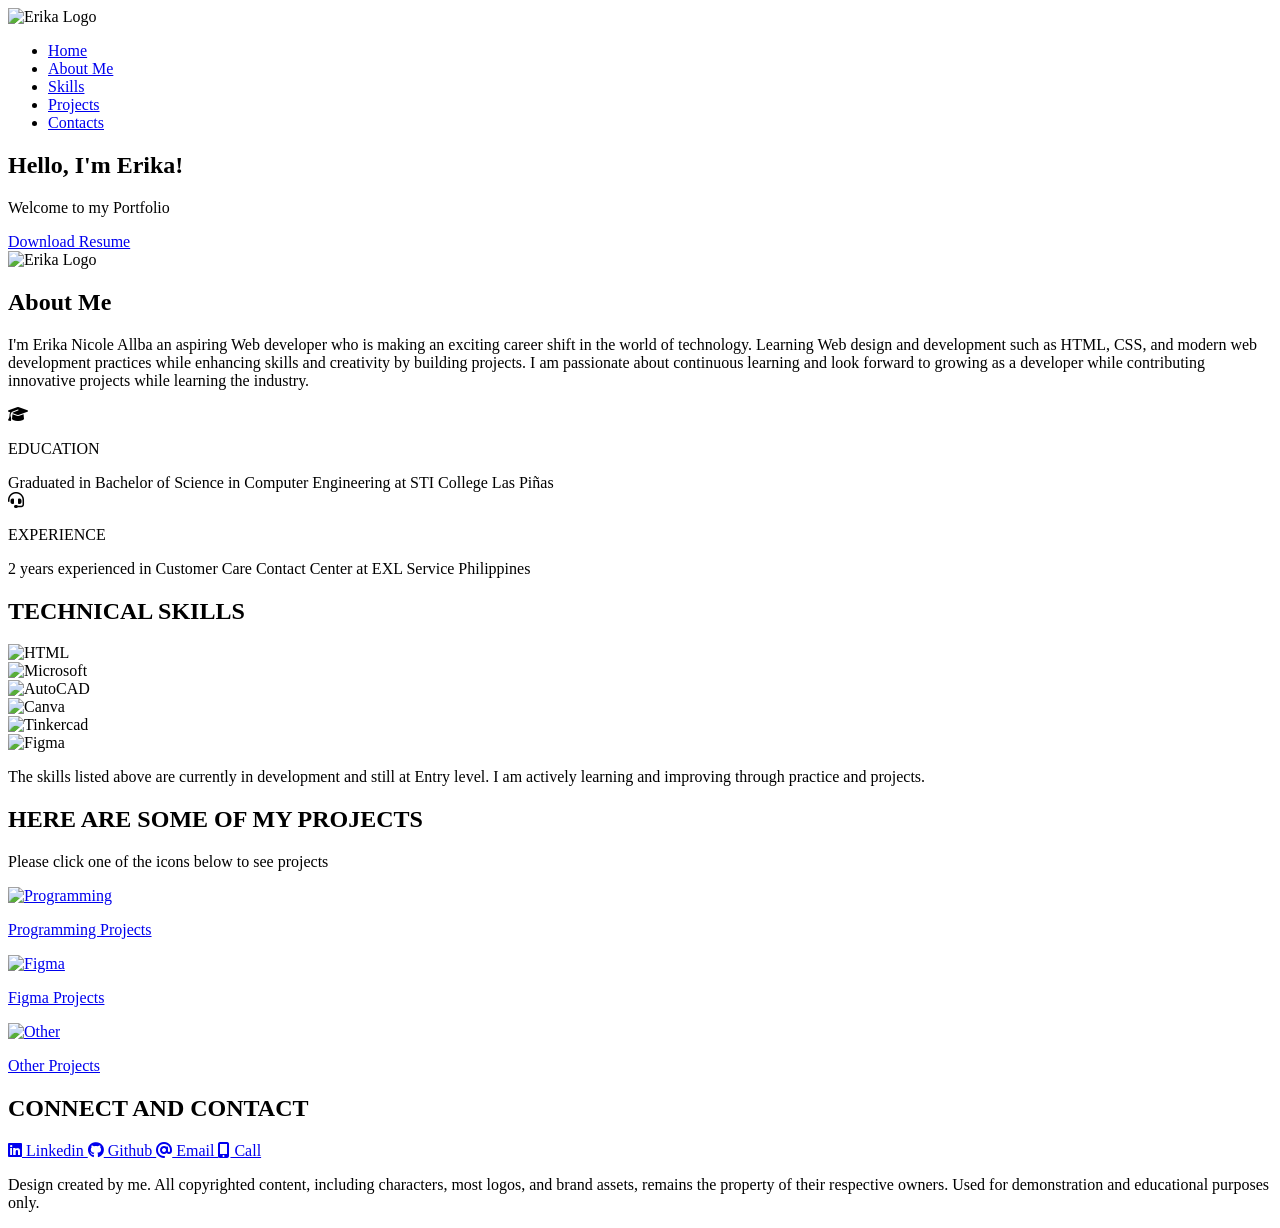
==== index.html @ 84fecc39 "Update index.html" ====
<!DOCTYPE html>
<html lang="en">
<head>
    <meta name="viewport" content="width=device-width, initial-scale=1.0">
    <link rel="stylesheet" href="main.css">  
    <link rel="stylesheet" href="https://cdnjs.cloudflare.com/ajax/libs/font-awesome/6.5.1/css/all.min.css">
</head>
<body>
    <nav id="navbar" class="nav">
        <div class="logo">
    <img src="images/LOGOGO.png" alt="Erika Logo">
    </div> 
        <ul class="nav-list">
          <li>
            <a href="#home">Home</a>
            </li>
            <li>
            <a href="#aboutme">About Me</a>
            </li>
            <li>
            <a href="#skill">Skills</a>
            </li>
          <li>
            <a href="#projects">Projects</a>
            </li>
          <li>
            <a href="#contact">Contacts</a>
            </li>
          </ul>
        </nav>
<!-----------HOME--------------->
    <section id="home" class="home">
        <div class="home-text">
        <h1 class="one">Hello, I'm Erika!</h1>
        <p class="two">Welcome to my Portfolio</p>

            <!--DONT FORGET TO ADD FILE HERE------------>

        <a href="files/Erika_Resume.pdf" download class="resume">
        Download Resume 
        </a>

        </div>
        
        <div class="picture-profile"> <!---DONT FORGET TO CHANGE PHOTO---->
        <img src="images/MePhoto.png" alt="Erika Logo">
         </div> 
         </section>

<!-----------ABOUT ME------------->
    <section id="aboutme" class="aboutme">
        <div class="about-text">
            <h1 class="a">About Me</h1>
            <p class="b">I'm Erika Nicole Allba an aspiring Web developer who is 
                making an exciting career shift in the world of technology. 
                Learning Web design and development such as HTML, CSS, and 
                modern web development practices while enhancing skills and 
                creativity by building projects. I am passionate about continuous 
                learning and look forward to growing as a 
                developer while contributing innovative projects while learning 
                the industry.</p>

            </div>
        <div class="icon-container">

        <div class="icon-card">
         <i class="fa-solid fa-graduation-cap"></i>

         <div class="icon-text">
        <p>EDUCATION</p>
        <span>Graduated in Bachelor of Science in Computer Engineering at STI College Las Piñas</span>
        </div>
        </div>

        <div class="icon-card">
        <i class="fas fa-headset"></i>

        <div class="icon-text">
        <p>EXPERIENCE</p>
        <span>2 years experienced in Customer Care Contact Center at EXL Service Philippines</span>
        </div>
        </div>
    </section>
    

<!-------------SKILLS---------------->
    <section id="skill" class="skill">

    <div class="skill-text">
        <h1>TECHNICAL SKILLS</h1>
    </div>

    <div class="skill-list">

        <div class="skill-img">
            <img src="images/skills/html.png" alt="HTML">
        </div>

        <div class="skill-img">
            <img src="images/skills/microsoft.png" alt="Microsoft">
        </div>

        <div class="skill-img">
            <img src="images/skills/autocad.png" alt="AutoCAD">
        </div>

        <div class="skill-img">
            <img src="images/skills/canva.png" alt="Canva">
        </div>

        <div class="skill-img">
            <img src="images/skills/tinkercad.png" alt="Tinkercad">
        </div>

        <div class="skill-img">
            <img src="images/skills/figma.png" alt="Figma">
        </div>
    </div>

     <div class="skill-note">
            <p> The skills listed above are currently in development and 
                still at Entry level. I am actively learning and 
                improving through practice and projects.
        </div>
</section>

<!-----------------PROJECTS------------->
    <section id="projects">
    <h2 class="section-header">HERE ARE SOME OF MY PROJECTS</h2>
    <p class="section-note">
        Please click one of the icons below to see projects
    </p>

    <div class="project-container">

        <a href="coding.html" class="section-project">
            <img class="section-icons" src="images/coding.png" alt="Programming">
            <p class="project-title">
                <span class="title">Programming Projects</span>
            </p>
        </a>

        <a href="figma.html" class="section-project">
            <img class="section-icons" src="images/figma.png" alt="Figma">
            <p class="project-title">
                <span class="title">Figma Projects</span>
            </p>
        </a>

        <a href="other.html" class="section-project">
            <img class="section-icons" src="images/others.png" alt="Other">
            <p class="project-title">
                <span class="title">Other Projects</span>
            </p>
        </a>

    </div>
</section>

 <!--CONTACTS-->
         <section id="contact" class="contact-section">
          <div class="contact-section-header">
            <h1>CONNECT AND CONTACT</h1>
            </div>
          <div class="profile-link">
            <a href="https://www.linkedin.com/in/erika-nicole-alba-476012263" target="_blank" class="btn contact-details">
            <i class="fab fa-linkedin">
              </i>
            Linkedin
            </a>
            <a id="profile-link" href="https://github.com/Erikaalba-UwU" target="_blank" class="btn contact-details">
            <i class="fab fa-github">
              </i>
            Github
            </a>
            <a href="mailto:erikanicole.alba@outlook.com" class="btn contact-details">
            <i class="fas fa-at"></i>
            Email
            </a>

            <a href="tel:+639558328182"  class="btn contact-details">
            <i class="fas fa-mobile-alt"></i>
            Call
            </a>

    </div>

</section>
<!--DISCLAIMER-->
        <footer>
            
            <p> Design created by me. All copyrighted content, including characters, 
                most logos, and brand assets, 
                remains the property of their respective owners. 
                Used for demonstration and educational purposes only.</p>
      </footer>
</body>
</html>
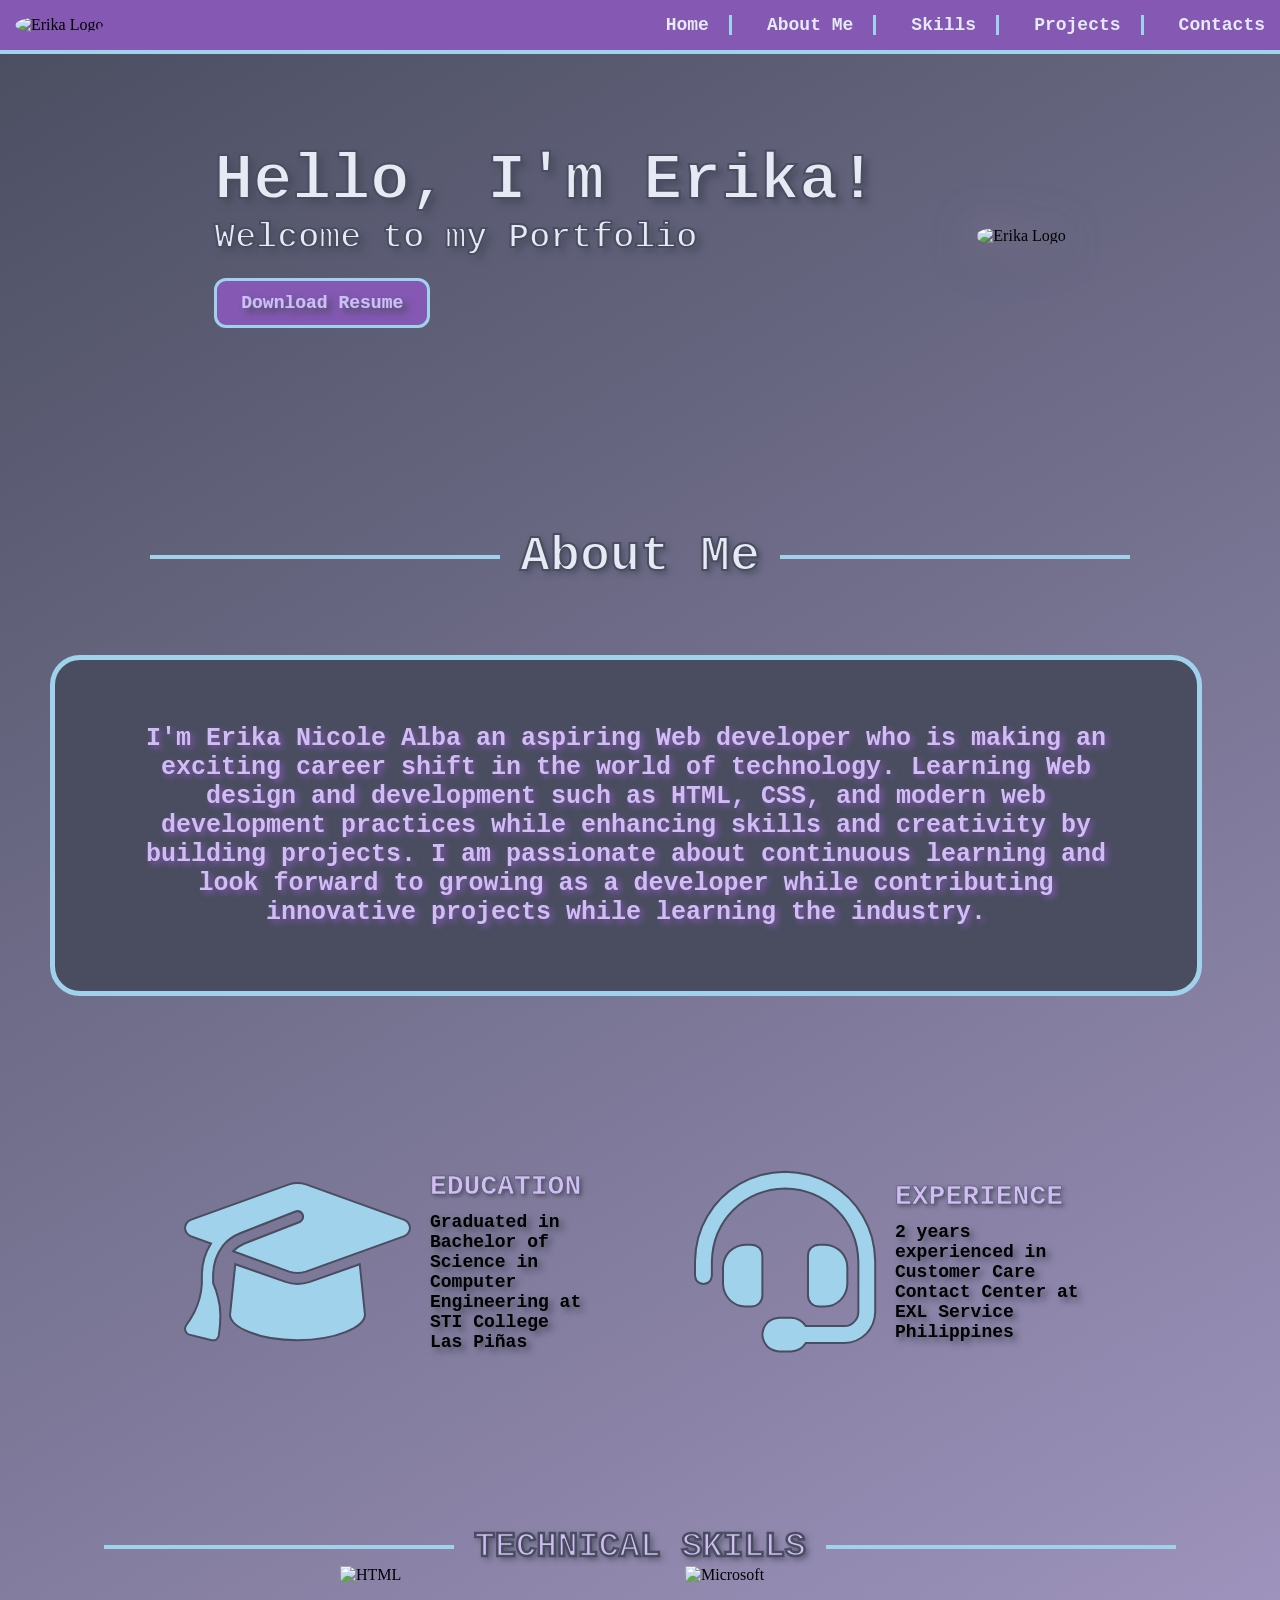
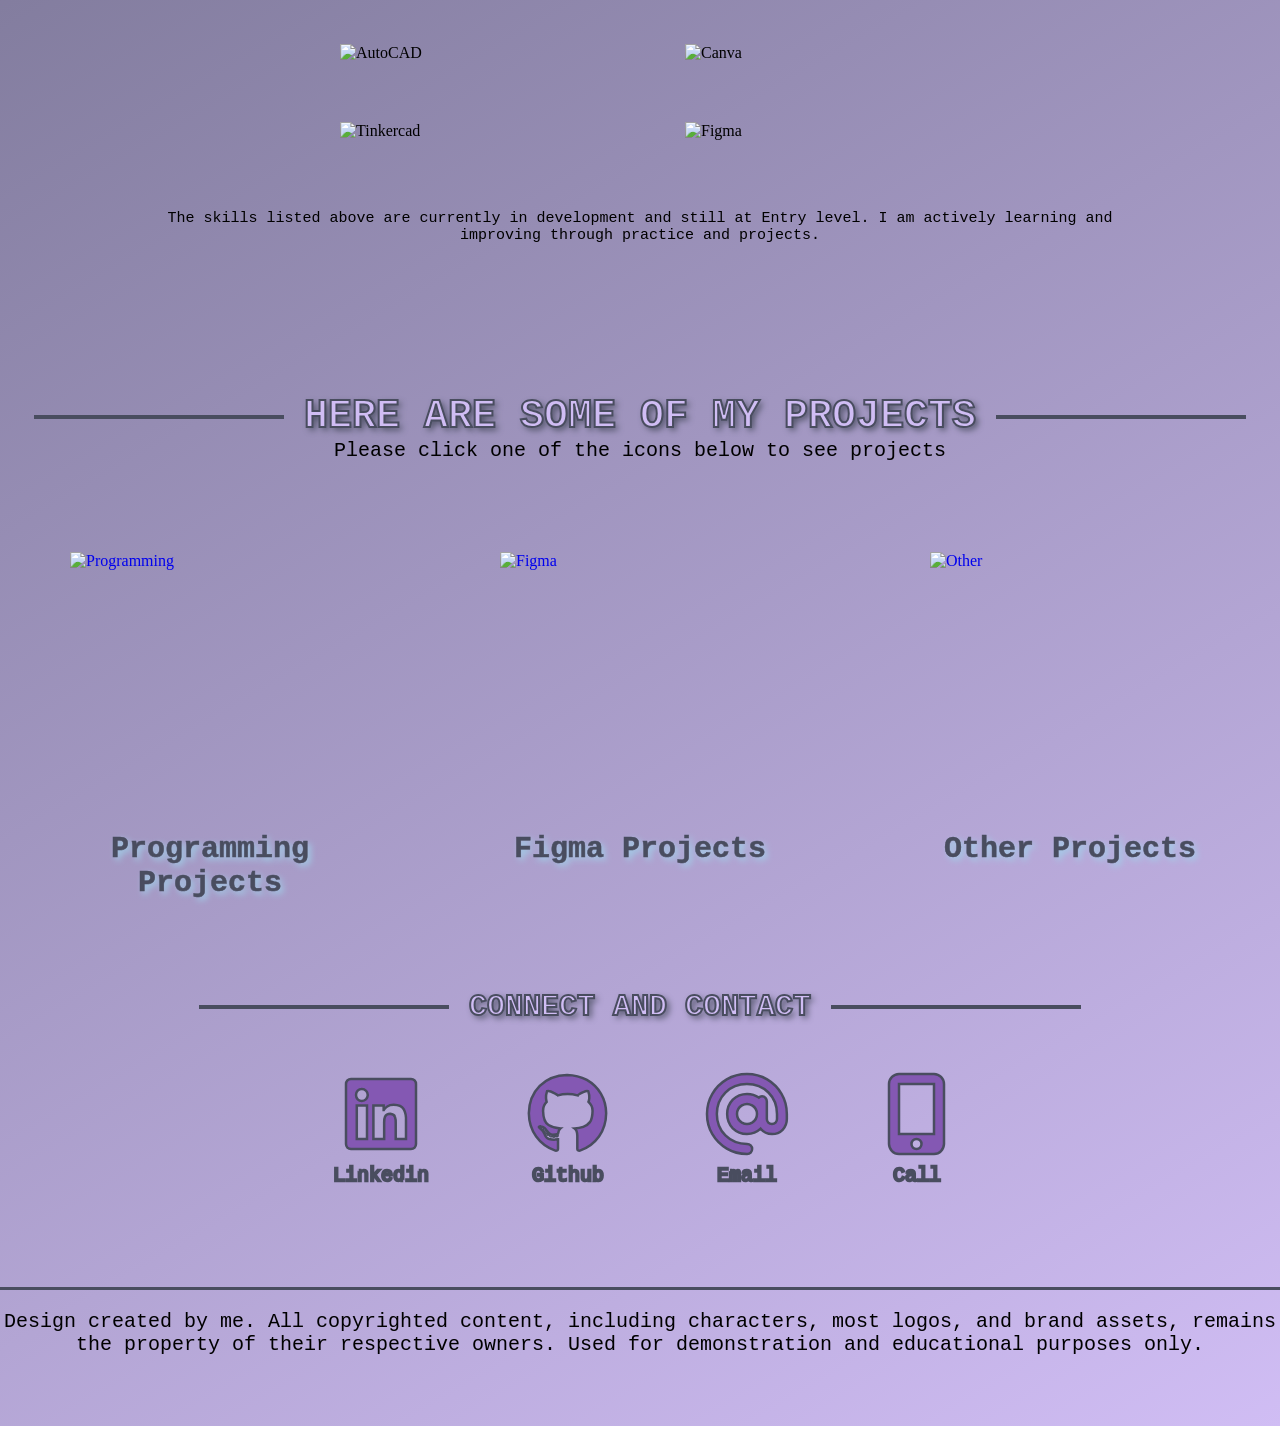
==== commit ddeb174d: "Update index.html" ====
--- a/index.html
+++ b/index.html
@@ -34,9 +34,7 @@
         <h1 class="one">Hello, I'm Erika!</h1>
         <p class="two">Welcome to my Portfolio</p>
 
-            <!--DONT FORGET TO ADD FILE HERE------------>
-
-        <a href="files/Erika_Resume.pdf" download class="resume">
+        <a href="images/ERIKA_NICOLE_ALBA--RESUME.pdf" download="Erika_Alba_Resume.pdf"  class="resume">
         Download Resume 
         </a>
 
@@ -51,7 +49,7 @@
     <section id="aboutme" class="aboutme">
         <div class="about-text">
             <h1 class="a">About Me</h1>
-            <p class="b">I'm Erika Nicole Allba an aspiring Web developer who is 
+            <p class="b">I'm Erika Nicole Alba an aspiring Web developer who is 
                 making an exciting career shift in the world of technology. 
                 Learning Web design and development such as HTML, CSS, and 
                 modern web development practices while enhancing skills and 
@@ -168,7 +166,7 @@
               </i>
             Linkedin
             </a>
-            <a id="profile-link" href="https://github.com/Erikaalba-UwU" target="_blank" class="btn contact-details">
+            <a id="profile-link" href="https://github.com/ErikaAlba07" target="_blank" class="btn contact-details">
             <i class="fab fa-github">
               </i>
             Github
--- a/main.css
+++ b/main.css
@@ -0,0 +1,708 @@
+:root {
+  --main-background: #494D5F;
+  --main-font1: #D0BDF4;
+  --main-font2: #E5EAF5 ;
+  --main-layout: #A0D3EB;
+  --main-logo: #8458B3;
+}
+
+/*
+var(--main-background);
+var(--main-font1);
+var(--main-font2);
+var(--main-layout);
+var(--main-logo);
+*/
+
+html{
+    scroll-behavior: smooth;
+    scroll-padding-top: 110px;
+    margin-top: -20px;
+}
+
+* {
+    margin: 0;
+    padding: 0;
+    box-sizing: border-box;
+}
+
+
+body {
+    background: linear-gradient(150deg, #494D5F,
+     #D0BDF4 );
+    animation: slideUp 0.8s ease forwards;
+}
+
+@keyframes slideUp {
+    0%{
+        transform: translateY(20px); opacity: 0;}
+    100%{
+        transform: translateY(0); opacity: 1;
+    }
+    }
+
+
+.nav {
+    position: sticky;
+    top: 0;
+    left: 0;
+    width: 100%;
+
+    display: flex;
+    justify-content: space-between;
+    align-items: center;
+
+    padding: 15px;
+    background-color: var(--main-logo);
+    border-bottom: 4px solid var(--main-layout);
+    z-index: 1000;
+}
+
+/* ---------------LOGO-------------- */
+.logo img {
+    width: 60px;
+    height: 60px;
+    border-radius: 50%;
+    object-fit: cover;
+}
+
+.nav-list {
+    display: flex;
+    list-style: none;
+    gap: 15px;
+    margin: 0;
+    padding: 0;
+    background: transparent;
+}
+
+.nav-list li {
+    background: transparent;
+}
+
+.nav-list a {
+    text-decoration: none;
+    color: var(--main-font2);
+    font-size: 18px;
+    font-weight: bold;
+    font-family: 'Courier New', Courier, monospace;
+    background: transparent;
+
+    transition: 0.3s ease;
+}
+
+.nav-list a:hover {
+    color: var(--main-layout);
+}
+
+.nav-list a {
+    display: inline-block;
+}
+
+.nav-list li:not(:last-child) {
+    border-right: 3px solid var(--main-layout);
+    padding-right: 20px;
+    margin-right: 20px;
+}
+
+
+/*----------------HOME------------*/
+.home {
+    display: flex;
+    justify-content: center;
+    align-items: center;
+    margin-top: 110px;
+    gap: 100px;
+}
+
+.home-text {
+    text-align: left;
+    -webkit-text-stroke: 2px #494D5F;
+    font-family: 'Courier New', Courier, monospace;
+    Color: var(--main-font2);
+    font-weight: 600;
+    text-shadow: 5px 5px 7px #494D5F;
+    
+}
+
+.one {
+    font-size: 65px;
+
+}
+.two {
+    font-size: 35px;
+}
+.resume {
+    display: inline-block;
+    padding: 12px 24px;
+    margin-top: 20px;
+
+    background-color: var(--main-logo);;
+    color: var(--main-font1);
+    -webkit-text-stroke: 0.2px var(--main-layout);
+
+    text-decoration: none;
+    font-family: 'Courier New', Courier, monospace;
+    font-size: 18px;
+    font-weight: bold;
+
+    border: 3px solid var(--main-layout);
+    border-radius: 12px;
+
+    cursor: pointer;
+    transition: all 0.3s ease;
+}
+
+.resume:hover {
+    background-color: var(--main-background);
+    transform: translateY(-3px);
+    box-shadow: 0 5px 15px var(--main-logo);
+}
+
+.resume:active {
+    transform: translateY(0);
+}
+
+
+.picture-profile img {
+    width: 110%;
+    height: 400px;
+    padding-top: -10px;
+    object-fit: cover;
+    border-radius: 40%;
+    filter:
+        drop-shadow(0 10px 20px rgba(0,0,0,.35))
+        drop-shadow(0 0 20px rgba(208,189,244,.6));
+}
+
+/*------------ABOUT ME--------------------*/
+.about-text{
+    margin-top: 200px;
+    margin-bottom: 150px;
+}
+
+.a {
+    display: flex;
+    align-items: center;
+    justify-content: center;
+    gap: 20px;
+    text-align: center;
+    -webkit-text-stroke: 2px #494D5F;
+    font-family: 'Courier New', Courier, monospace;
+    Color: var(--main-font2);
+    font-size: 50px;
+    font-weight: bold;
+    text-shadow: 3px 3px 6px #494D5F;
+    margin-bottom: 70px;
+
+}
+
+.a::before,
+.a::after {
+    content: "";
+    width: 350px;
+    height: 4px;
+    background-color: var(--main-layout);
+}
+
+
+.b{
+    width: 90%;
+    height: 30%; 
+    background-color: #494D5F;
+
+    display: flex;
+    justify-content: center;
+    align-items: center;
+    padding: 5%;
+
+    text-align: center;
+    font-family: 'Courier New', Courier, monospace;
+    border-radius: 30px;
+    font-size: 25px;
+    font-weight: 550;
+    border: 5px solid var(--main-layout);
+    color:var(--main-font1);
+    margin-left: 50px;
+    text-shadow: 3px 3px 6px #8458B3;
+    
+}
+
+   /*ICON*/
+        
+.icon-container {
+    display: flex;
+    justify-content: center;
+    gap: 60px;
+    flex-wrap: wrap;
+    text-align: left;
+    margin-bottom: 150px;
+}
+
+.icon-card {
+    display: flex;
+    align-items: center;
+    gap: 20px;
+
+    padding: 25px;
+    width: 450px;
+}
+
+.icon-card i {
+    font-size: 180px;
+    color: var(--main-layout);
+    margin: 0;
+    -webkit-text-stroke: 2px #494D5F;
+}
+
+.icon-text p {
+    font-size: 28px;
+    font-weight: bold;
+    color: var(--main-font1);
+    font-family: 'Courier New', Courier, monospace;
+    margin-bottom: 10px;
+    text-shadow: 2px 2px 4px #494D5F;
+    -webkit-text-stroke: 0.5px #494D5F;
+}
+
+.icon-text span {
+    font-size: 18px;
+    font-weight: bold;
+    color: black;
+    font-family: 'Courier New', Courier, monospace;
+    text-shadow: 4px 4px 6px #494D5F;
+}
+
+
+/*---------------SKILLS----------------*/
+.skill-list {
+    display: grid;
+    grid-template-columns: repeat(2, 1fr);
+    gap: 60px;
+    max-width: 600px;
+    margin: 0 auto;
+    align-items: center;
+    column-gap: 90px;
+    margin-bottom: 70px;
+}
+
+.skill-img img {
+    width: 250px;
+    height: auto;
+    object-fit: contain;
+    transition: transform 0.3s ease;
+}
+
+.skill-img img:hover {
+    transform: scale(1.1);
+}
+
+.skill-text {
+    display: flex;
+    align-items: center;
+    justify-content: center;
+    gap: 20px;
+    text-align: center;
+    -webkit-text-stroke: 2.5px #494D5F;
+    font-family: 'Courier New', Courier, monospace;
+    Color: var(--main-font1);
+    font-size: 23px;
+    text-shadow: 3px 3px 6px #494D5F;
+}
+
+.skill-text::before,
+.skill-text::after {
+    content: "";
+    width: 350px;
+    height: 4px;
+    background-color: var(--main-layout);
+}
+
+
+.skill-note {
+    text-align: center;
+    font-family: 'Courier New', Courier, monospace;
+    Color: black;
+    font-weight: 200;
+    font-size: 15px;
+    margin-bottom: 150px;
+    margin-left: 150px;
+    margin-right: 150px;
+    
+}
+
+
+/*-------------------PROJECTS--------------*/
+.project-container {
+    display: flex;
+    justify-content: center;
+    gap: 80px;
+    flex-wrap: wrap;
+    margin-bottom: 50px;
+}
+
+.section-project {
+    display: flex;
+    flex-direction: column;
+    align-items: center;
+    text-decoration: none;
+
+    width: 350px;
+    padding: 20px;
+
+    transition: transform 0.3s ease;
+}
+
+.section-project:hover {
+    transform: scale(1.05);
+}
+
+.section-icons {
+    width: 280px;
+    height: 280px;
+    object-fit: contain;
+}
+
+.project-title {
+    text-align: center;
+    -webkit-text-stroke: 0.5px #494D5F ;
+    font-family: 'Courier New', Courier, monospace;
+    Color: var(--main-background);
+    font-size: 20px;
+    font-weight: bold;
+    text-shadow: 3px 3px 6px #A0D3EB;
+}
+
+.title {
+    font-size: 30px;
+    font-weight: bold;
+}
+
+
+.section-note{
+    text-align: center;
+    font-family: 'Courier New', Courier, monospace;
+    Color: black;
+    font-size: 20px;
+    margin-bottom: 70px;
+}
+
+.section-header{
+    display: flex;
+    align-items: center;
+    justify-content: center;
+    gap: 20px;
+    text-align: center;
+    -webkit-text-stroke: 2px #494D5F ;
+    font-family: 'Courier New', Courier, monospace;
+    Color: var(--main-font1);
+    font-size: 40px;
+    font-weight: bold;
+    text-shadow: 3px 3px 6px #494D5F;
+}
+
+.section-header::before,
+.section-header::after {
+    content: "";
+    width: 250px;
+    height: 4px;
+    background-color: #494D5F;
+}
+
+
+.section-header, .section-note{
+    text-align: center;
+}
+
+/*---------------CONTACTS--------------*/
+.contact-section{
+    margin-bottom: 100px;
+    margin-top: 70px;
+}
+
+.profile-link {
+    display: flex;
+    justify-content: center;
+    gap: 100px;
+    flex-wrap: wrap;
+}
+
+.contact-details {
+    display: flex;
+    flex-direction: column;
+    align-items: center;
+    text-decoration: none;
+    color: var(--main-logo);
+    font-family: 'Courier New', Courier, monospace;
+    font-size: 20px;
+    -webkit-text-stroke: 2.5px #494D5F;
+}
+
+.contact-details i {
+    font-size: 80px;
+    margin-bottom: 10px;
+}
+
+.contact-details:hover {
+    transform: translateY(-8px);
+    transition: 0.3s ease;
+}
+.contact-section-header{
+    display: flex;
+    align-items: center;
+    justify-content: center;
+    gap: 20px;
+    margin-top: 50px;
+    margin-bottom: 50px;
+
+    text-align: center;
+    -webkit-text-stroke: 2px #494D5F ;
+    font-family: 'Courier New', Courier, monospace;
+    Color: var(--main-font1);
+    font-size: 20px;
+    font-weight: bold;
+    text-shadow: 3px 3px 6px #494D5F;
+}
+
+.contact-section-header::before,
+.contact-section-header::after {
+    content: "";
+    width: 250px;
+    height: 4px;
+    background-color: #494D5F;
+}
+
+
+.contact-section-header{
+    text-align: center;
+}
+
+/*--------------DISCLAIMER---------------*/
+footer{
+    border-top: 3px solid #494D5F;
+    padding-top: 20px;
+    font-size: 20px;
+    Color: black;
+    font-family: 'Courier New', Courier, monospace;
+    text-align: center;
+    margin-bottom: 70px;
+}
+ /*---------------RESPONSIVE---------------*/
+
+@media (max-width: 992px) {
+
+    .home {
+        flex-direction: column;
+        text-align: center;
+        gap: 50px;
+        margin-top: 80px;
+    }
+
+    .home-text {
+     text-align: center;
+    -webkit-text-stroke: 0.1px #494D5F;
+
+    .b {
+        width: 90%;
+        margin: 0 auto;
+        display: flex;
+        justify-content: center;
+        align-items: center;
+        font-size: 18px;
+    }
+
+    .skill-list {
+        grid-template-columns: repeat(2, 1fr);
+        gap: 25px;
+        column-gap: 40px;
+        max-width: 90%;
+    }
+
+    .project-container {
+        gap: 40px;
+    }
+
+    .profile-link {
+        gap: 50px;
+    }
+    .skill-img {
+        display: flex;
+        justify-content: center;
+        align-items: center;
+    }
+}
+
+@media (max-width: 768px) {
+
+    .nav {
+        flex-direction: column;
+        padding: 15px;
+    }
+
+    .nav-list {
+        flex-wrap: wrap;
+        justify-content: center;
+        gap: 15px;
+    }
+
+    .nav-list li:not(:last-child) {
+        border-right: none;
+        margin-right: 0;
+        padding-right: 0;
+    }
+
+    .home {
+        flex-direction: column;
+        gap: 40px;
+        margin-top: 70px;
+        padding: 20px;
+    }
+
+    .home-text {
+    text-align: center;
+    -webkit-text-stroke: 0.1px #494D5F;
+
+    .one {
+        font-size: 45px;
+    }
+
+    .two {
+        font-size: 28px;
+    }
+
+    .picture-profile img {
+        width: 280px;
+        height: 280px;
+    }
+
+
+    .a {
+      font-size: 45px;
+    }
+      
+    .section-header {
+        font-size: 15px;
+    }
+
+    .a::before,
+    .a::after,
+    .skill-text::before,
+    .skill-text::after,
+    .section-header::before,
+    .section-header::after {
+        width: 80px;
+    }
+
+     .b {
+        width: 90%;
+        margin: 0 auto;
+        display: flex;
+        justify-content: center;
+        align-items: center;
+        font-size: 12px;
+    }
+ 
+
+    .icon-container {
+        gap: 30px;
+    }
+
+    .icon-card {
+        width: 100%;
+        flex-direction: column;
+        text-align: center;
+    }
+
+    .icon-card i {
+        font-size: 120px;
+    }
+
+    .skill-list {
+        grid-template-columns: 1fr;
+        gap: 20px;
+        max-width: 100%;
+    }
+      
+    .skill-img {
+        display: flex;
+        justify-content: center;
+        align-items: center;
+    }
+
+    .skill-note {
+        margin: 20px;
+    }
+
+    .section-project {
+        width: 90%;
+    }
+
+    .section-icons {
+        width: 220px;
+        height: 220px;
+    }
+
+    .profile-link {
+        flex-direction: column;
+        gap: 40px;
+    }
+
+    footer {
+        font-size: 16px;
+        padding: 15px;
+    }
+}
+
+@media (max-width: 480px) {
+
+    .one {
+        font-size: 34px;
+    }
+
+    .two {
+        font-size: 22px;
+    }
+
+    .picture-profile img {
+        width: 220px;
+        height: 220px;
+    }
+
+    .icon-card i {
+        font-size: 90px;
+    }
+
+    .icon-text p {
+        font-size: 22px;
+    }
+
+    .icon-text span {
+        font-size: 16px;
+    }
+
+    .section-header,
+    .a {
+        font-size: 28px;
+    }
+
+    .project-title {
+        font-size: 18px;
+    }
+
+    .skill-img {
+        display: flex;
+        justify-content: center;
+        align-items: center;
+    }
+  .skill-list {
+        grid-template-columns: 1fr;
+        gap: 15px;
+}
+   .b {
+        width: 90%;
+        margin: 0 auto;
+        display: flex;
+        justify-content: center;
+        align-items: center;
+        font-size: 12px;
+    }
+}
